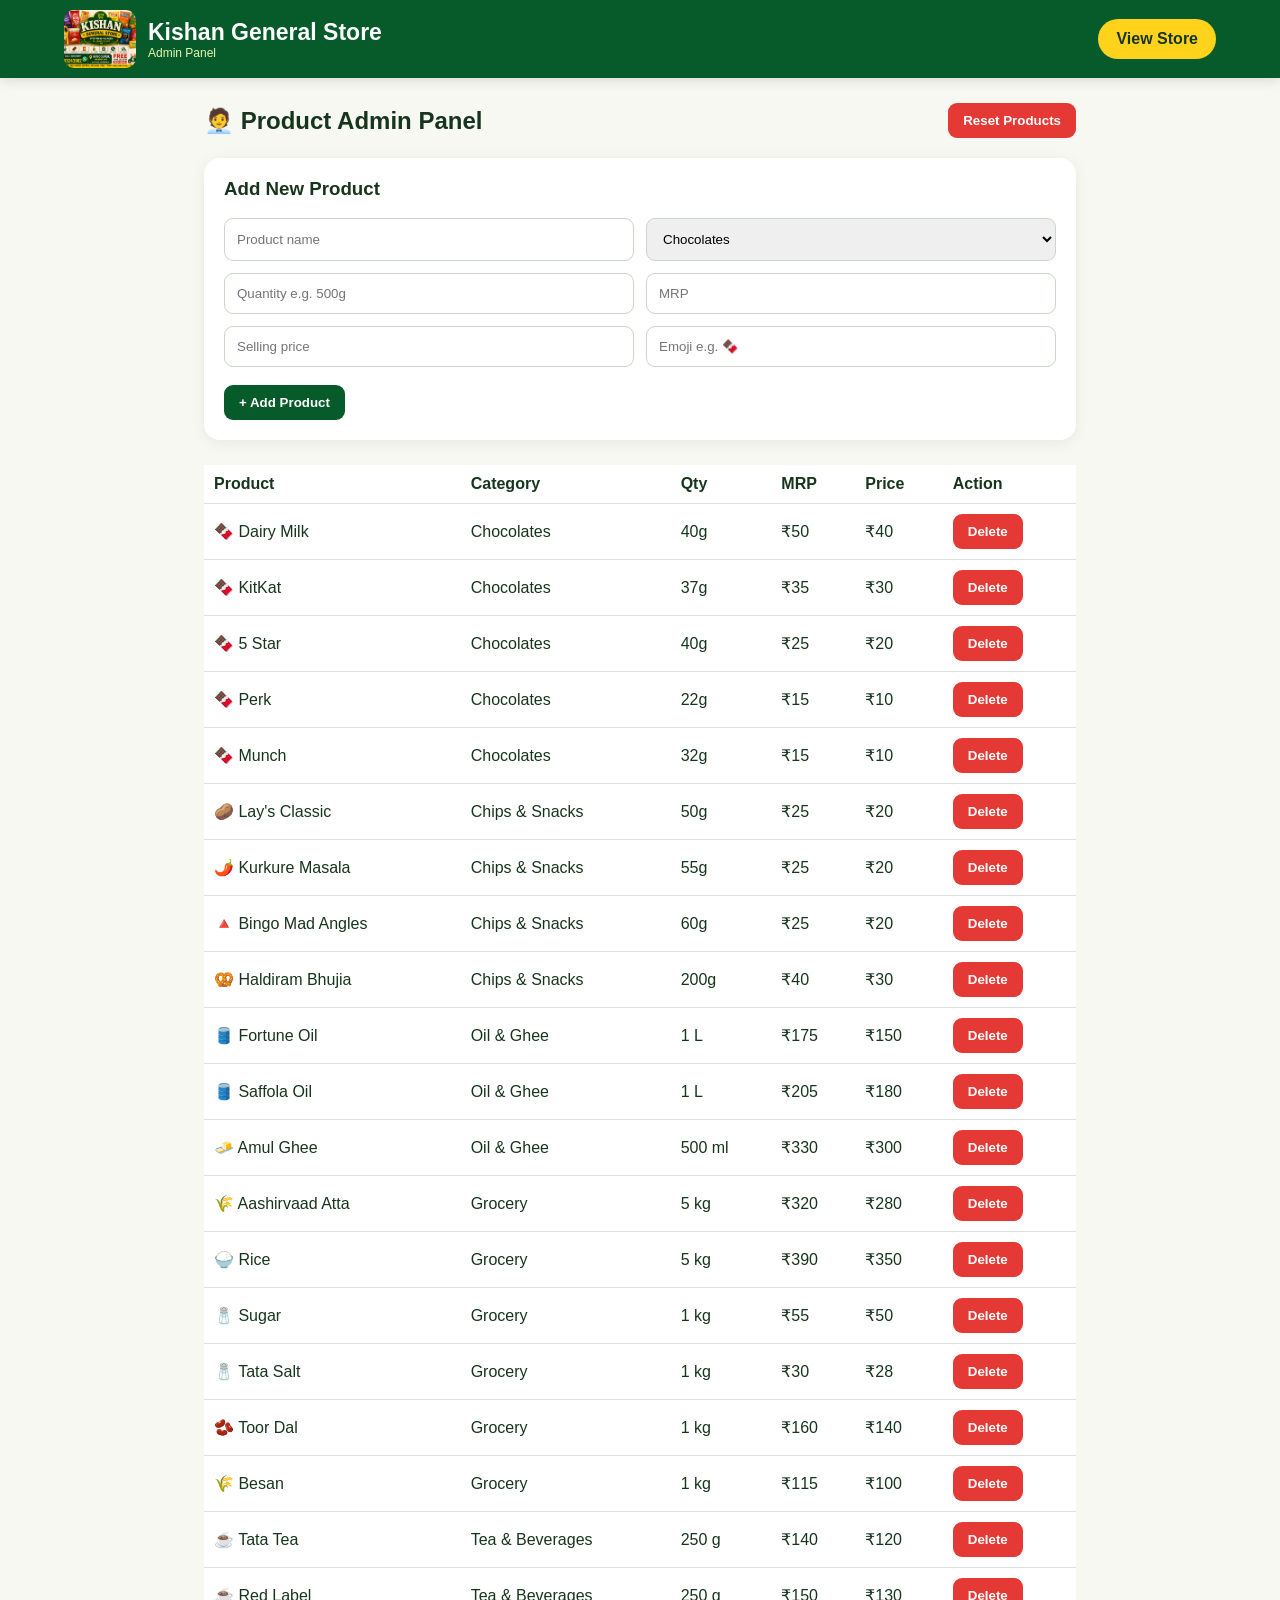
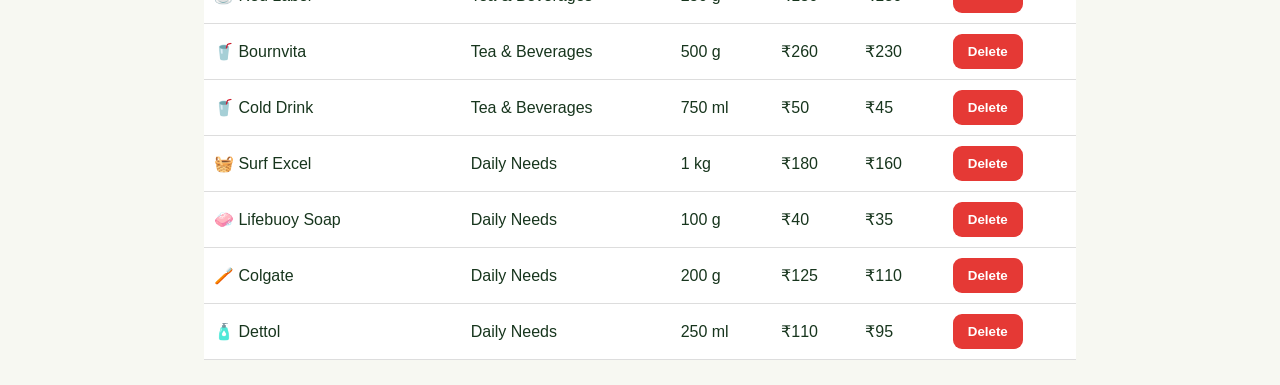
==== admin.html @ 673d18b8 "Add kishan Genral store website" ====
<!DOCTYPE html>
<html lang="en"><head><meta charset="UTF-8"><meta name="viewport" content="width=device-width,initial-scale=1.0">
<title>Kishan Store - Admin</title><link rel="stylesheet" href="style.css">
<style>
.admin{max-width:1000px;margin:auto;padding:25px 5%}.form{background:#fff;padding:20px;border-radius:16px;box-shadow:0 3px 15px #0001;margin-bottom:25px}.form-grid{display:grid;grid-template-columns:repeat(2,1fr);gap:12px}.form input,.form select{padding:12px;border:1px solid #ccd5c6;border-radius:9px}.primary,.danger{border:0;padding:10px 15px;border-radius:9px;cursor:pointer;font-weight:bold}.primary{background:#075b2a;color:#fff}.danger{background:#e53935;color:#fff}.admin-table{width:100%;border-collapse:collapse;background:#fff}.admin-table th,.admin-table td{padding:10px;border-bottom:1px solid #ddd;text-align:left}.top{display:flex;justify-content:space-between;align-items:center;margin-bottom:20px}@media(max-width:600px){.form-grid{grid-template-columns:1fr}.admin-table{font-size:12px}.admin-table th:nth-child(3),.admin-table td:nth-child(3){display:none}}
</style></head>
<body>
<header class="header"><div class="brand"><img src="assets/logo.png"><div><h1>Kishan General Store</h1><p>Admin Panel</p></div></div><a class="cart-btn" href="index.html" style="text-decoration:none">View Store</a></header>
<main class="admin">
<div class="top"><h2>🧑‍💼 Product Admin Panel</h2><button class="danger" onclick="resetProducts()">Reset Products</button></div>
<div class="form">
<h3>Add New Product</h3><br>
<div class="form-grid">
<input id="name" placeholder="Product name">
<select id="cat"><option>Chocolates</option><option>Chips & Snacks</option><option>Oil & Ghee</option><option>Grocery</option><option>Tea & Beverages</option><option>Daily Needs</option></select>
<input id="qty" placeholder="Quantity e.g. 500g">
<input id="mrp" type="number" placeholder="MRP">
<input id="price" type="number" placeholder="Selling price">
<input id="emoji" placeholder="Emoji e.g. 🍫">
</div><br><button class="primary" onclick="addProduct()">+ Add Product</button>
</div>
<table class="admin-table"><thead><tr><th>Product</th><th>Category</th><th>Qty</th><th>MRP</th><th>Price</th><th>Action</th></tr></thead><tbody id="rows"></tbody></table>
</main>
<script>
const defaults=[["Dairy Milk", "Chocolates", "40g", 50, 40, "🍫"], ["KitKat", "Chocolates", "37g", 35, 30, "🍫"], ["5 Star", "Chocolates", "40g", 25, 20, "🍫"], ["Perk", "Chocolates", "22g", 15, 10, "🍫"], ["Munch", "Chocolates", "32g", 15, 10, "🍫"], ["Lay's Classic", "Chips & Snacks", "50g", 25, 20, "🥔"], ["Kurkure Masala", "Chips & Snacks", "55g", 25, 20, "🌶️"], ["Bingo Mad Angles", "Chips & Snacks", "60g", 25, 20, "🔺"], ["Haldiram Bhujia", "Chips & Snacks", "200g", 40, 30, "🥨"], ["Fortune Oil", "Oil & Ghee", "1 L", 175, 150, "🛢️"], ["Saffola Oil", "Oil & Ghee", "1 L", 205, 180, "🛢️"], ["Amul Ghee", "Oil & Ghee", "500 ml", 330, 300, "🧈"], ["Aashirvaad Atta", "Grocery", "5 kg", 320, 280, "🌾"], ["Rice", "Grocery", "5 kg", 390, 350, "🍚"], ["Sugar", "Grocery", "1 kg", 55, 50, "🧂"], ["Tata Salt", "Grocery", "1 kg", 30, 28, "🧂"], ["Toor Dal", "Grocery", "1 kg", 160, 140, "🫘"], ["Besan", "Grocery", "1 kg", 115, 100, "🌾"], ["Tata Tea", "Tea & Beverages", "250 g", 140, 120, "☕"], ["Red Label", "Tea & Beverages", "250 g", 150, 130, "☕"], ["Bournvita", "Tea & Beverages", "500 g", 260, 230, "🥤"], ["Cold Drink", "Tea & Beverages", "750 ml", 50, 45, "🥤"], ["Surf Excel", "Daily Needs", "1 kg", 180, 160, "🧺"], ["Lifebuoy Soap", "Daily Needs", "100 g", 40, 35, "🧼"], ["Colgate", "Daily Needs", "200 g", 125, 110, "🪥"], ["Dettol", "Daily Needs", "250 ml", 110, 95, "🧴"]];
let products=JSON.parse(localStorage.getItem("kishanProducts")||"null")||defaults;
function save(){localStorage.setItem("kishanProducts",JSON.stringify(products));}
function show(){document.getElementById("rows").innerHTML=products.map((p,i)=>`<tr><td>${p[5]} ${p[0]}</td><td>${p[1]}</td><td>${p[2]}</td><td>₹${p[3]}</td><td>₹${p[4]}</td><td><button class="danger" onclick="del(${i})">Delete</button></td></tr>`).join("");}
function addProduct(){
 const name=document.getElementById("name").value.trim(),cat=document.getElementById("cat").value,qty=document.getElementById("qty").value.trim(),mrp=Number(document.getElementById("mrp").value),price=Number(document.getElementById("price").value),emoji=document.getElementById("emoji").value.trim()||"🛒";
 if(!name||!qty||!mrp||!price){alert("सभी product details भरें.");return}
 products.push([name,cat,qty,mrp,price,emoji]);save();show();
 ["name","qty","mrp","price","emoji"].forEach(id=>document.getElementById(id).value="");alert("Product add हो गया!");
}
function del(i){if(confirm("इस product को delete करें?")){products.splice(i,1);save();show();}}
function resetProducts(){if(confirm("सभी products default पर वापस करें?")){localStorage.removeItem("kishanProducts");location.reload();}}
show();
</script></body></html>
---- style.css ----
*{box-sizing:border-box;margin:0;padding:0}
body{font-family:Arial,sans-serif;background:#f7f8f2;color:#17351d}
.header{position:sticky;top:0;z-index:10;background:#075b2a;color:#fff;display:flex;align-items:center;justify-content:space-between;padding:10px 5%;box-shadow:0 2px 12px #0002}
.brand{display:flex;align-items:center;gap:12px}.brand img{width:72px;height:58px;object-fit:cover;border-radius:10px;background:#fff}.brand h1{font-size:23px}.brand p{font-size:12px;color:#e6f7b2}
.cart-btn,.shop-btn,.order-btn{border:0;border-radius:25px;padding:11px 18px;font-weight:700;cursor:pointer}.cart-btn{background:#ffd21c;color:#17351d}
.hero{padding:60px 7%;min-height:310px;display:flex;align-items:center;background:linear-gradient(120deg,#e9f8d5,#fff8d7)}
.hero h2{font-size:46px;max-width:650px}.hero h2 span{color:#e89d00}.hero p{max-width:600px;margin:15px 0 25px;line-height:1.6}.tag{background:#075b2a;color:white;padding:7px 12px;border-radius:20px;font-size:12px}.shop-btn{display:inline-block;background:#075b2a;color:white;text-decoration:none}
.controls{display:flex;gap:12px;padding:25px 5%;justify-content:center}.controls input,.controls select{width:min(500px,45%);padding:13px;border:1px solid #ccd5c6;border-radius:10px;background:white;font-size:15px}
.products{padding:10px 5% 45px;display:grid;grid-template-columns:repeat(auto-fit,minmax(190px,1fr));gap:18px}
.card{background:#fff;border-radius:16px;overflow:hidden;box-shadow:0 3px 15px #0001;padding-bottom:14px;transition:.2s}.card:hover{transform:translateY(-4px)}.pic{height:155px;background:#f1f5ea;display:flex;align-items:center;justify-content:center;font-size:65px}.card h3{font-size:17px;padding:12px 12px 4px}.cat{padding:0 12px;color:#71806f;font-size:12px}.price{padding:8px 12px;font-size:19px;font-weight:800}.add{margin:0 12px;width:calc(100% - 24px);padding:10px;border:0;border-radius:9px;background:#075b2a;color:white;cursor:pointer;font-weight:700}
footer{background:#063d1d;color:white;text-align:center;padding:30px;line-height:1.8}footer a{color:#ffe13a}
.modal{display:none;position:fixed;inset:0;background:#0008;z-index:20;align-items:center;justify-content:center}.cart-box{background:#fff;width:min(500px,92%);max-height:85vh;overflow:auto;border-radius:18px;padding:22px;position:relative}.close{position:absolute;right:15px;top:10px;border:0;background:none;font-size:30px;cursor:pointer}.cart-row{display:flex;justify-content:space-between;gap:10px;padding:12px 0;border-bottom:1px solid #ddd}.qty button{border:1px solid #ccc;background:white;padding:3px 8px}.total{font-size:21px;font-weight:bold;margin:18px 0}.order-btn{width:100%;background:#20b95c;color:white;font-size:16px}
@media(max-width:600px){.header{padding:8px 3%}.brand h1{font-size:17px}.brand p{font-size:9px}.brand img{width:55px;height:45px}.cart-btn{padding:9px 12px}.hero{padding:40px 6%}.hero h2{font-size:34px}.controls{padding:18px 4%;}.controls input,.controls select{width:50%;font-size:13px}.products{padding:8px 4% 35px;grid-template-columns:repeat(2,1fr);gap:12px}.pic{height:120px;font-size:48px}.card h3{font-size:14px}.price{font-size:17px}}

.offer{position:absolute;top:9px;right:9px;background:#e53935;color:#fff;font-size:11px;font-weight:bold;padding:5px 7px;border-radius:12px}.pic{position:relative}.prices{padding:8px 12px}.prices del{color:#888;font-size:13px;margin-right:6px}.prices strong{font-size:19px;color:#075b2a}.actions{display:flex;gap:7px;padding:0 12px}.actions button{flex:1;padding:9px;border:0;border-radius:8px;cursor:pointer;font-weight:700}.actions .add{margin:0;width:auto}.buy{background:#ffd21c;color:#17351d}
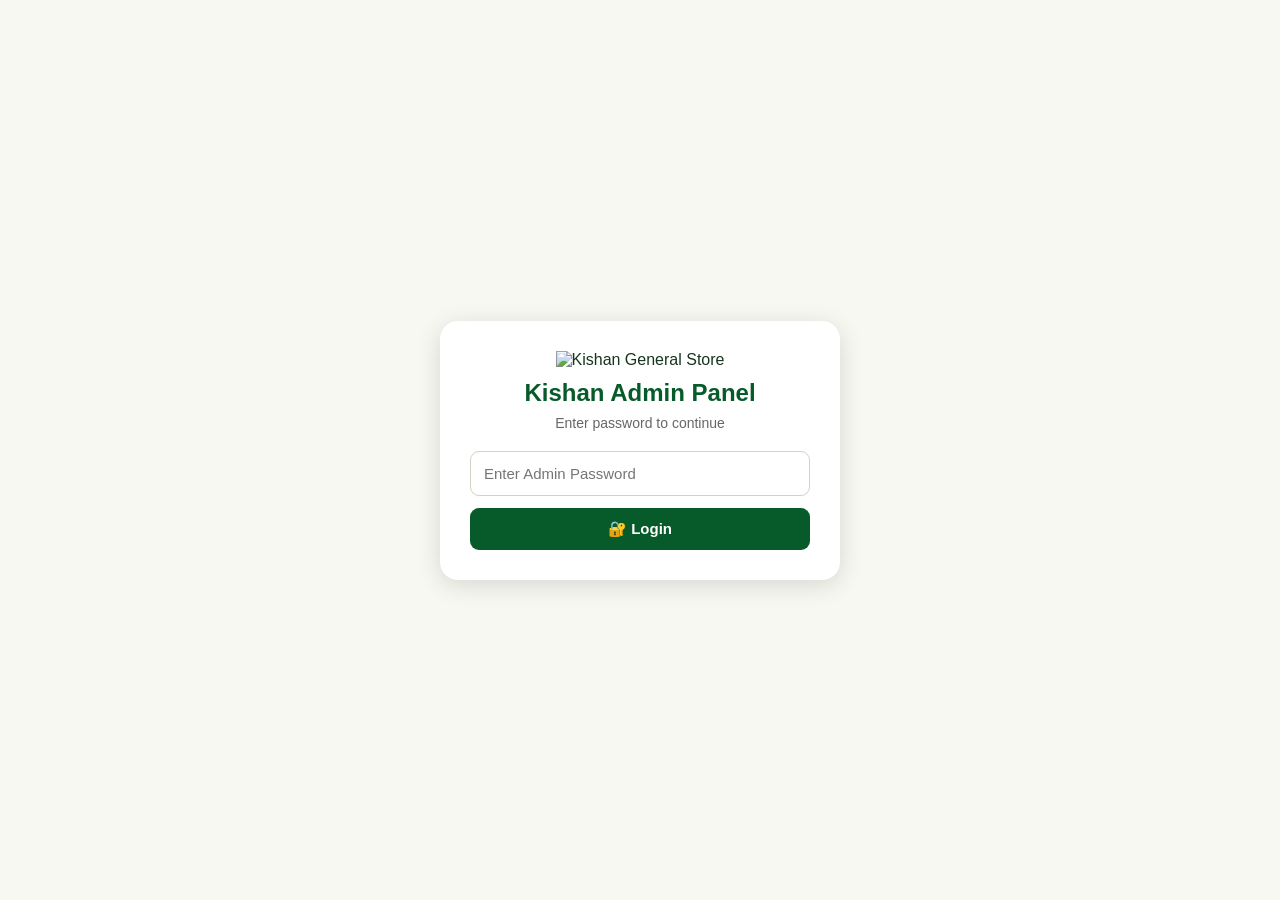
==== commit 5140dc1a: "Update store website" ====
--- a/admin.html
+++ b/admin.html
@@ -1,38 +1,757 @@
 <!DOCTYPE html>
-<html lang="en"><head><meta charset="UTF-8"><meta name="viewport" content="width=device-width,initial-scale=1.0">
-<title>Kishan Store - Admin</title><link rel="stylesheet" href="style.css">
-<style>
-.admin{max-width:1000px;margin:auto;padding:25px 5%}.form{background:#fff;padding:20px;border-radius:16px;box-shadow:0 3px 15px #0001;margin-bottom:25px}.form-grid{display:grid;grid-template-columns:repeat(2,1fr);gap:12px}.form input,.form select{padding:12px;border:1px solid #ccd5c6;border-radius:9px}.primary,.danger{border:0;padding:10px 15px;border-radius:9px;cursor:pointer;font-weight:bold}.primary{background:#075b2a;color:#fff}.danger{background:#e53935;color:#fff}.admin-table{width:100%;border-collapse:collapse;background:#fff}.admin-table th,.admin-table td{padding:10px;border-bottom:1px solid #ddd;text-align:left}.top{display:flex;justify-content:space-between;align-items:center;margin-bottom:20px}@media(max-width:600px){.form-grid{grid-template-columns:1fr}.admin-table{font-size:12px}.admin-table th:nth-child(3),.admin-table td:nth-child(3){display:none}}
-</style></head>
+<html lang="en">
+
+<head>
+  <meta charset="UTF-8">
+  <meta name="viewport" content="width=device-width, initial-scale=1.0">
+
+  <title>Kishan Store - Admin</title>
+
+  <link rel="stylesheet" href="style.css">
+
+  <style>
+
+    /* ================= PASSWORD LOGIN ================= */
+
+    .login-page{
+      min-height:100vh;
+      background:#f7f8f2;
+      display:flex;
+      align-items:center;
+      justify-content:center;
+      padding:20px;
+    }
+
+    .login-box{
+      width:100%;
+      max-width:400px;
+      background:white;
+      padding:30px;
+      border-radius:18px;
+      box-shadow:0 5px 25px #0002;
+      text-align:center;
+    }
+
+    .login-logo{
+      width:80px;
+      height:65px;
+      object-fit:contain;
+      margin-bottom:10px;
+    }
+
+    .login-box h2{
+      color:#075b2a;
+      margin-bottom:8px;
+    }
+
+    .login-box p{
+      color:#666;
+      font-size:14px;
+      margin-bottom:20px;
+    }
+
+    .password-input{
+      width:100%;
+      padding:13px;
+      border:1px solid #ccd5c6;
+      border-radius:9px;
+      font-size:15px;
+      outline:none;
+      margin-bottom:12px;
+    }
+
+    .password-input:focus{
+      border-color:#075b2a;
+    }
+
+    .login-btn{
+      width:100%;
+      border:0;
+      padding:12px;
+      border-radius:9px;
+      background:#075b2a;
+      color:white;
+      font-weight:bold;
+      cursor:pointer;
+      font-size:15px;
+    }
+
+    .login-btn:hover{
+      opacity:.9;
+    }
+
+    .wrong-password{
+      color:#e53935;
+      font-size:13px;
+      margin-top:12px;
+      display:none;
+    }
+
+
+    /* ================= ADMIN ================= */
+
+    .admin{
+      max-width:1000px;
+      margin:auto;
+      padding:25px 5%;
+    }
+
+    .form{
+      background:#fff;
+      padding:20px;
+      border-radius:16px;
+      box-shadow:0 3px 15px #0001;
+      margin-bottom:25px;
+    }
+
+    .form-grid{
+      display:grid;
+      grid-template-columns:repeat(2,1fr);
+      gap:12px;
+    }
+
+    .form input,
+    .form select{
+      padding:12px;
+      border:1px solid #ccd5c6;
+      border-radius:9px;
+    }
+
+    .primary,
+    .danger{
+      border:0;
+      padding:10px 15px;
+      border-radius:9px;
+      cursor:pointer;
+      font-weight:bold;
+    }
+
+    .primary{
+      background:#075b2a;
+      color:#fff;
+    }
+
+    .danger{
+      background:#e53935;
+      color:#fff;
+    }
+
+    .admin-table{
+      width:100%;
+      border-collapse:collapse;
+      background:#fff;
+    }
+
+    .admin-table th,
+    .admin-table td{
+      padding:10px;
+      border-bottom:1px solid #ddd;
+      text-align:left;
+    }
+
+    .top{
+      display:flex;
+      justify-content:space-between;
+      align-items:center;
+      margin-bottom:20px;
+      gap:10px;
+    }
+
+
+    /* ================= LOGOUT ================= */
+
+    .logout{
+      background:#555;
+      color:white;
+      border:0;
+      padding:10px 15px;
+      border-radius:9px;
+      cursor:pointer;
+      font-weight:bold;
+    }
+
+
+    /* ================= HIDDEN ADMIN ================= */
+
+    #adminPanel{
+      display:none;
+    }
+
+
+    /* ================= MOBILE ================= */
+
+    @media(max-width:600px){
+
+      .form-grid{
+        grid-template-columns:1fr;
+      }
+
+      .admin-table{
+        font-size:12px;
+      }
+
+      .admin-table th:nth-child(3),
+      .admin-table td:nth-child(3){
+        display:none;
+      }
+
+      .top{
+        flex-wrap:wrap;
+      }
+
+      .top h2{
+        font-size:19px;
+      }
+
+      .login-box{
+        padding:25px 20px;
+      }
+
+    }
+
+  </style>
+
+</head>
+
+
 <body>
-<header class="header"><div class="brand"><img src="assets/logo.png"><div><h1>Kishan General Store</h1><p>Admin Panel</p></div></div><a class="cart-btn" href="index.html" style="text-decoration:none">View Store</a></header>
-<main class="admin">
-<div class="top"><h2>🧑‍💼 Product Admin Panel</h2><button class="danger" onclick="resetProducts()">Reset Products</button></div>
-<div class="form">
-<h3>Add New Product</h3><br>
-<div class="form-grid">
-<input id="name" placeholder="Product name">
-<select id="cat"><option>Chocolates</option><option>Chips & Snacks</option><option>Oil & Ghee</option><option>Grocery</option><option>Tea & Beverages</option><option>Daily Needs</option></select>
-<input id="qty" placeholder="Quantity e.g. 500g">
-<input id="mrp" type="number" placeholder="MRP">
-<input id="price" type="number" placeholder="Selling price">
-<input id="emoji" placeholder="Emoji e.g. 🍫">
-</div><br><button class="primary" onclick="addProduct()">+ Add Product</button>
-</div>
-<table class="admin-table"><thead><tr><th>Product</th><th>Category</th><th>Qty</th><th>MRP</th><th>Price</th><th>Action</th></tr></thead><tbody id="rows"></tbody></table>
-</main>
-<script>
-const defaults=[["Dairy Milk", "Chocolates", "40g", 50, 40, "🍫"], ["KitKat", "Chocolates", "37g", 35, 30, "🍫"], ["5 Star", "Chocolates", "40g", 25, 20, "🍫"], ["Perk", "Chocolates", "22g", 15, 10, "🍫"], ["Munch", "Chocolates", "32g", 15, 10, "🍫"], ["Lay's Classic", "Chips & Snacks", "50g", 25, 20, "🥔"], ["Kurkure Masala", "Chips & Snacks", "55g", 25, 20, "🌶️"], ["Bingo Mad Angles", "Chips & Snacks", "60g", 25, 20, "🔺"], ["Haldiram Bhujia", "Chips & Snacks", "200g", 40, 30, "🥨"], ["Fortune Oil", "Oil & Ghee", "1 L", 175, 150, "🛢️"], ["Saffola Oil", "Oil & Ghee", "1 L", 205, 180, "🛢️"], ["Amul Ghee", "Oil & Ghee", "500 ml", 330, 300, "🧈"], ["Aashirvaad Atta", "Grocery", "5 kg", 320, 280, "🌾"], ["Rice", "Grocery", "5 kg", 390, 350, "🍚"], ["Sugar", "Grocery", "1 kg", 55, 50, "🧂"], ["Tata Salt", "Grocery", "1 kg", 30, 28, "🧂"], ["Toor Dal", "Grocery", "1 kg", 160, 140, "🫘"], ["Besan", "Grocery", "1 kg", 115, 100, "🌾"], ["Tata Tea", "Tea & Beverages", "250 g", 140, 120, "☕"], ["Red Label", "Tea & Beverages", "250 g", 150, 130, "☕"], ["Bournvita", "Tea & Beverages", "500 g", 260, 230, "🥤"], ["Cold Drink", "Tea & Beverages", "750 ml", 50, 45, "🥤"], ["Surf Excel", "Daily Needs", "1 kg", 180, 160, "🧺"], ["Lifebuoy Soap", "Daily Needs", "100 g", 40, 35, "🧼"], ["Colgate", "Daily Needs", "200 g", 125, 110, "🪥"], ["Dettol", "Daily Needs", "250 ml", 110, 95, "🧴"]];
-let products=JSON.parse(localStorage.getItem("kishanProducts")||"null")||defaults;
-function save(){localStorage.setItem("kishanProducts",JSON.stringify(products));}
-function show(){document.getElementById("rows").innerHTML=products.map((p,i)=>`<tr><td>${p[5]} ${p[0]}</td><td>${p[1]}</td><td>${p[2]}</td><td>₹${p[3]}</td><td>₹${p[4]}</td><td><button class="danger" onclick="del(${i})">Delete</button></td></tr>`).join("");}
-function addProduct(){
- const name=document.getElementById("name").value.trim(),cat=document.getElementById("cat").value,qty=document.getElementById("qty").value.trim(),mrp=Number(document.getElementById("mrp").value),price=Number(document.getElementById("price").value),emoji=document.getElementById("emoji").value.trim()||"🛒";
- if(!name||!qty||!mrp||!price){alert("सभी product details भरें.");return}
- products.push([name,cat,qty,mrp,price,emoji]);save();show();
- ["name","qty","mrp","price","emoji"].forEach(id=>document.getElementById(id).value="");alert("Product add हो गया!");
-}
-function del(i){if(confirm("इस product को delete करें?")){products.splice(i,1);save();show();}}
-function resetProducts(){if(confirm("सभी products default पर वापस करें?")){localStorage.removeItem("kishanProducts");location.reload();}}
-show();
-</script></body></html>+
+
+  <!-- ================= PASSWORD PAGE ================= -->
+
+  <div id="loginPage" class="login-page">
+
+    <div class="login-box">
+
+      <img
+        src="C:\Users\DELL 3300\Downloads\kishan.png"
+        class="login-logo"
+        alt="Kishan General Store"
+      >
+
+      <h2>Kishan Admin Panel</h2>
+
+      <p>
+        Enter password to continue
+      </p>
+
+      <input
+        type="password"
+        id="password"
+        class="password-input"
+        placeholder="Enter Admin Password"
+        onkeydown="if(event.key==='Enter') login()"
+      >
+
+      <button
+        class="login-btn"
+        onclick="login()"
+      >
+        🔐 Login
+      </button>
+
+      <div
+        id="wrongPassword"
+        class="wrong-password"
+      >
+        ❌ Wrong password
+      </div>
+
+    </div>
+
+  </div>
+
+
+
+  <!-- ================= ADMIN PANEL ================= -->
+
+  <div id="adminPanel">
+
+
+    <!-- HEADER -->
+
+    <header class="header">
+
+      <div class="brand">
+
+        <img
+          src="assets/logo.png"
+          alt="Kishan General Store"
+        >
+
+        <div>
+
+          <h1>Kishan General Store</h1>
+
+          <p>
+            Admin Panel
+          </p>
+
+        </div>
+
+      </div>
+
+
+      <div style="display:flex;gap:8px;align-items:center;">
+
+        <a
+          class="cart-btn"
+          href="index.html"
+          style="text-decoration:none"
+        >
+          View Store
+        </a>
+
+        <button
+          class="logout"
+          onclick="logout()"
+        >
+          Logout
+        </button>
+
+      </div>
+
+    </header>
+
+
+
+    <!-- ADMIN CONTENT -->
+
+    <main class="admin">
+
+
+      <div class="top">
+
+        <h2>
+           Product Admin Panel
+        </h2>
+
+        <button
+          class="danger"
+          onclick="resetProducts()"
+        >
+          Reset Products
+        </button>
+
+      </div>
+
+
+
+      <!-- ADD PRODUCT FORM -->
+
+      <div class="form">
+
+        <h3>
+          Add New Product
+        </h3>
+
+        <br>
+
+
+        <div class="form-grid">
+
+
+          <input
+            id="name"
+            placeholder="Product name"
+          >
+
+
+          <select id="cat">
+
+            <option>
+              Chocolates
+            </option>
+
+            <option>
+              Chips & Snacks
+            </option>
+
+            <option>
+              Oil & Ghee
+            </option>
+
+            <option>
+              Grocery
+            </option>
+
+            <option>
+              Tea & Beverages
+            </option>
+
+            <option>
+              Daily Needs
+            </option>
+
+          </select>
+
+
+          <input
+            id="qty"
+            placeholder="Quantity e.g. 500g"
+          >
+
+
+          <input
+            id="mrp"
+            type="number"
+            placeholder="MRP"
+          >
+
+
+          <input
+            id="price"
+            type="number"
+            placeholder="Selling price"
+          >
+
+
+          <input
+            id="emoji"
+            placeholder="Emoji e.g. 🍫"
+          >
+
+        </div>
+
+
+        <br>
+
+
+        <button
+          class="primary"
+          onclick="addProduct()"
+        >
+          + Add Product
+        </button>
+
+      </div>
+
+
+
+      <!-- PRODUCT TABLE -->
+
+      <table class="admin-table">
+
+        <thead>
+
+          <tr>
+
+            <th>
+              Product
+            </th>
+
+            <th>
+              Category
+            </th>
+
+            <th>
+              Qty
+            </th>
+
+            <th>
+              MRP
+            </th>
+
+            <th>
+              Price
+            </th>
+
+            <th>
+              Action
+            </th>
+
+          </tr>
+
+        </thead>
+
+
+        <tbody id="rows"></tbody>
+
+      </table>
+
+
+    </main>
+
+  </div>
+
+
+
+  <!-- ================= JAVASCRIPT ================= -->
+
+  <script>
+
+
+    /* ================= PASSWORD ================= */
+
+    /*
+      अपना Admin Password यहाँ बदल सकते हैं.
+    */
+
+    const ADMIN_PASSWORD = "Kishan@123";
+
+
+    function login(){
+
+      const password =
+        document.getElementById("password").value;
+
+      const wrong =
+        document.getElementById("wrongPassword");
+
+
+      if(password === ADMIN_PASSWORD){
+
+        document.getElementById("loginPage").style.display =
+          "none";
+
+        document.getElementById("adminPanel").style.display =
+          "block";
+
+        wrong.style.display = "none";
+
+        show();
+
+      }else{
+
+        wrong.style.display = "block";
+
+        document.getElementById("password").value = "";
+
+      }
+
+    }
+
+
+    function logout(){
+
+      document.getElementById("adminPanel").style.display =
+        "none";
+
+      document.getElementById("loginPage").style.display =
+        "flex";
+
+      document.getElementById("password").value = "";
+
+    }
+
+
+
+    /* ================= PRODUCTS ================= */
+
+    const defaults = [
+
+      ["Dairy Milk","Chocolates","40g",50,40,"🍫"],
+      ["KitKat","Chocolates","37g",35,30,"🍫"],
+      ["5 Star","Chocolates","40g",25,20,"🍫"],
+      ["Perk","Chocolates","22g",15,10,"🍫"],
+      ["Munch","Chocolates","32g",15,10,"🍫"],
+
+      ["Lay's Classic","Chips & Snacks","50g",25,20,"🥔"],
+      ["Kurkure Masala","Chips & Snacks","55g",25,20,"🌶️"],
+      ["Bingo Mad Angles","Chips & Snacks","60g",25,20,"🔺"],
+      ["Haldiram Bhujia","Chips & Snacks","200g",40,30,"🥨"],
+
+      ["Fortune Oil","Oil & Ghee","1 L",175,150,"🛢️"],
+      ["Saffola Oil","Oil & Ghee","1 L",205,180,"🛢️"],
+      ["Amul Ghee","Oil & Ghee","500 ml",330,300,"🧈"],
+
+      ["Aashirvaad Atta","Grocery","5 kg",320,280,"🌾"],
+      ["Rice","Grocery","5 kg",390,350,"🍚"],
+      ["Sugar","Grocery","1 kg",55,50,"🧂"],
+      ["Tata Salt","Grocery","1 kg",30,28,"🧂"],
+      ["Toor Dal","Grocery","1 kg",160,140,"🫘"],
+      ["Besan","Grocery","1 kg",115,100,"🌾"],
+
+      ["Tata Tea","Tea & Beverages","250 g",140,120,"☕"],
+      ["Red Label","Tea & Beverages","250 g",150,130,"☕"],
+      ["Bournvita","Tea & Beverages","500 g",260,230,"🥤"],
+      ["Cold Drink","Tea & Beverages","750 ml",50,45,"🥤"],
+
+      ["Surf Excel","Daily Needs","1 kg",180,160,"🧺"],
+      ["Lifebuoy Soap","Daily Needs","100 g",40,35,"🧼"],
+      ["Colgate","Daily Needs","200 g",125,110,"🪥"],
+      ["Dettol","Daily Needs","250 ml",110,95,"🧴"]
+
+    ];
+
+
+    let products =
+      JSON.parse(
+        localStorage.getItem("kishanProducts") || "null"
+      ) || defaults;
+
+
+
+    function save(){
+
+      localStorage.setItem(
+        "kishanProducts",
+        JSON.stringify(products)
+      );
+
+    }
+
+
+
+    function show(){
+
+      document.getElementById("rows").innerHTML =
+        products.map((p,i)=>`
+
+          <tr>
+
+            <td>
+              ${p[5]} ${p[0]}
+            </td>
+
+            <td>
+              ${p[1]}
+            </td>
+
+            <td>
+              ${p[2]}
+            </td>
+
+            <td>
+              ₹${p[3]}
+            </td>
+
+            <td>
+              ₹${p[4]}
+            </td>
+
+            <td>
+
+              <button
+                class="danger"
+                onclick="del(${i})"
+              >
+                Delete
+              </button>
+
+            </td>
+
+          </tr>
+
+        `).join("");
+
+    }
+
+
+
+    function addProduct(){
+
+      const name =
+        document.getElementById("name").value.trim();
+
+      const cat =
+        document.getElementById("cat").value;
+
+      const qty =
+        document.getElementById("qty").value.trim();
+
+      const mrp =
+        Number(document.getElementById("mrp").value);
+
+      const price =
+        Number(document.getElementById("price").value);
+
+      const emoji =
+        document.getElementById("emoji").value.trim()
+        || "🛒";
+
+
+      if(
+        !name ||
+        !qty ||
+        !mrp ||
+        !price
+      ){
+
+        alert(
+          "सभी product details भरें."
+        );
+
+        return;
+
+      }
+
+
+      products.push([
+        name,
+        cat,
+        qty,
+        mrp,
+        price,
+        emoji
+      ]);
+
+
+      save();
+
+      show();
+
+
+      [
+        "name",
+        "qty",
+        "mrp",
+        "price",
+        "emoji"
+      ].forEach(id=>{
+
+        document.getElementById(id).value = "";
+
+      });
+
+
+      alert(
+        "✅ Product add हो गया!"
+      );
+
+    }
+
+
+
+    function del(i){
+
+      if(
+        confirm(
+          "इस product को delete करें?"
+        )
+      ){
+
+        products.splice(i,1);
+
+        save();
+
+        show();
+
+      }
+
+    }
+
+
+
+    function resetProducts(){
+
+      if(
+        confirm(
+          "सभी products default पर वापस करें?"
+        )
+      ){
+
+        localStorage.removeItem(
+          "kishanProducts"
+        );
+
+        location.reload();
+
+      }
+
+    }
+
+  </script>
+
+</body>
+</html>
--- a/style.css
+++ b/style.css
@@ -1,15 +1,424 @@
-*{box-sizing:border-box;margin:0;padding:0}
-body{font-family:Arial,sans-serif;background:#f7f8f2;color:#17351d}
-.header{position:sticky;top:0;z-index:10;background:#075b2a;color:#fff;display:flex;align-items:center;justify-content:space-between;padding:10px 5%;box-shadow:0 2px 12px #0002}
-.brand{display:flex;align-items:center;gap:12px}.brand img{width:72px;height:58px;object-fit:cover;border-radius:10px;background:#fff}.brand h1{font-size:23px}.brand p{font-size:12px;color:#e6f7b2}
-.cart-btn,.shop-btn,.order-btn{border:0;border-radius:25px;padding:11px 18px;font-weight:700;cursor:pointer}.cart-btn{background:#ffd21c;color:#17351d}
-.hero{padding:60px 7%;min-height:310px;display:flex;align-items:center;background:linear-gradient(120deg,#e9f8d5,#fff8d7)}
-.hero h2{font-size:46px;max-width:650px}.hero h2 span{color:#e89d00}.hero p{max-width:600px;margin:15px 0 25px;line-height:1.6}.tag{background:#075b2a;color:white;padding:7px 12px;border-radius:20px;font-size:12px}.shop-btn{display:inline-block;background:#075b2a;color:white;text-decoration:none}
-.controls{display:flex;gap:12px;padding:25px 5%;justify-content:center}.controls input,.controls select{width:min(500px,45%);padding:13px;border:1px solid #ccd5c6;border-radius:10px;background:white;font-size:15px}
-.products{padding:10px 5% 45px;display:grid;grid-template-columns:repeat(auto-fit,minmax(190px,1fr));gap:18px}
-.card{background:#fff;border-radius:16px;overflow:hidden;box-shadow:0 3px 15px #0001;padding-bottom:14px;transition:.2s}.card:hover{transform:translateY(-4px)}.pic{height:155px;background:#f1f5ea;display:flex;align-items:center;justify-content:center;font-size:65px}.card h3{font-size:17px;padding:12px 12px 4px}.cat{padding:0 12px;color:#71806f;font-size:12px}.price{padding:8px 12px;font-size:19px;font-weight:800}.add{margin:0 12px;width:calc(100% - 24px);padding:10px;border:0;border-radius:9px;background:#075b2a;color:white;cursor:pointer;font-weight:700}
-footer{background:#063d1d;color:white;text-align:center;padding:30px;line-height:1.8}footer a{color:#ffe13a}
-.modal{display:none;position:fixed;inset:0;background:#0008;z-index:20;align-items:center;justify-content:center}.cart-box{background:#fff;width:min(500px,92%);max-height:85vh;overflow:auto;border-radius:18px;padding:22px;position:relative}.close{position:absolute;right:15px;top:10px;border:0;background:none;font-size:30px;cursor:pointer}.cart-row{display:flex;justify-content:space-between;gap:10px;padding:12px 0;border-bottom:1px solid #ddd}.qty button{border:1px solid #ccc;background:white;padding:3px 8px}.total{font-size:21px;font-weight:bold;margin:18px 0}.order-btn{width:100%;background:#20b95c;color:white;font-size:16px}
-@media(max-width:600px){.header{padding:8px 3%}.brand h1{font-size:17px}.brand p{font-size:9px}.brand img{width:55px;height:45px}.cart-btn{padding:9px 12px}.hero{padding:40px 6%}.hero h2{font-size:34px}.controls{padding:18px 4%;}.controls input,.controls select{width:50%;font-size:13px}.products{padding:8px 4% 35px;grid-template-columns:repeat(2,1fr);gap:12px}.pic{height:120px;font-size:48px}.card h3{font-size:14px}.price{font-size:17px}}
-
-.offer{position:absolute;top:9px;right:9px;background:#e53935;color:#fff;font-size:11px;font-weight:bold;padding:5px 7px;border-radius:12px}.pic{position:relative}.prices{padding:8px 12px}.prices del{color:#888;font-size:13px;margin-right:6px}.prices strong{font-size:19px;color:#075b2a}.actions{display:flex;gap:7px;padding:0 12px}.actions button{flex:1;padding:9px;border:0;border-radius:8px;cursor:pointer;font-weight:700}.actions .add{margin:0;width:auto}.buy{background:#ffd21c;color:#17351d}
+*{
+  box-sizing:border-box;
+  margin:0;
+  padding:0;
+}
+
+body{
+  font-family:Arial,sans-serif;
+  background:#f7f8f2;
+  color:#17351d;
+}
+
+/* ================= HEADER ================= */
+
+.header{
+  position:sticky;
+  top:0;
+  z-index:10;
+  background:#075b2a;
+  color:#fff;
+  display:flex;
+  align-items:center;
+  justify-content:space-between;
+  padding:10px 5%;
+  box-shadow:0 2px 12px #0002;
+}
+
+.brand{
+  display:flex;
+  align-items:center;
+  gap:12px;
+}
+
+.brand img{
+  width:72px;
+  height:58px;
+  object-fit:contain;
+  border-radius:10px;
+  
+}
+
+.brand h1{
+  font-size:23px;
+}
+
+.brand p{
+  font-size:12px;
+  color:#e6f7b2;
+}
+
+.cart-btn,
+.shop-btn,
+.order-btn{
+  border:0;
+  border-radius:25px;
+  padding:11px 18px;
+  font-weight:700;
+  cursor:pointer;
+}
+
+.cart-btn{
+  background:#ffd21c;
+  color:#17351d;
+}
+
+/* ================= HERO ================= */
+
+.hero{
+  padding:60px 7%;
+  min-height:310px;
+  display:flex;
+  align-items:center;
+  background:linear-gradient(120deg,#e9f8d5,#fff8d7);
+}
+
+.hero h2{
+  font-size:46px;
+  max-width:650px;
+}
+
+.hero h2 span{
+  color:#e89d00;
+}
+
+.hero p{
+  max-width:600px;
+  margin:15px 0 25px;
+  line-height:1.6;
+}
+
+.tag{
+  background:#075b2a;
+  color:white;
+  padding:7px 12px;
+  border-radius:20px;
+  font-size:12px;
+}
+
+.shop-btn{
+  display:inline-block;
+  background:#075b2a;
+  color:white;
+  text-decoration:none;
+}
+
+/* ================= SEARCH ================= */
+
+.controls{
+  display:flex;
+  gap:12px;
+  padding:25px 5%;
+  justify-content:center;
+}
+
+.controls input,
+.controls select{
+  width:min(500px,45%);
+  padding:13px;
+  border:1px solid #ccd5c6;
+  border-radius:10px;
+  background:white;
+  font-size:15px;
+}
+
+/* ================= PRODUCTS ================= */
+
+.products{
+  padding:10px 5% 45px;
+  display:grid;
+  grid-template-columns:repeat(auto-fit,minmax(190px,1fr));
+  gap:18px;
+}
+
+.card{
+  background:#fff;
+  border-radius:16px;
+  overflow:hidden;
+  box-shadow:0 3px 15px #0001;
+  padding-bottom:14px;
+  transition:.2s;
+}
+
+.card:hover{
+  transform:translateY(-4px);
+}
+
+.pic{
+  height:155px;
+  background:#f1f5ea;
+  display:flex;
+  align-items:center;
+  justify-content:center;
+  font-size:65px;
+  position:relative;
+}
+
+.card h3{
+  font-size:17px;
+  padding:12px 12px 4px;
+}
+
+.cat{
+  padding:0 12px;
+  color:#71806f;
+  font-size:12px;
+}
+
+/* ================= PRICE ================= */
+
+.prices{
+  padding:8px 12px;
+}
+
+.prices del{
+  color:#888;
+  font-size:13px;
+  margin-right:6px;
+}
+
+.prices strong{
+  font-size:19px;
+  color:#075b2a;
+}
+
+/* ================= OFFER ================= */
+
+.offer{
+  position:absolute;
+  top:9px;
+  right:9px;
+  background:#e53935;
+  color:#fff;
+  font-size:11px;
+  font-weight:bold;
+  padding:5px 7px;
+  border-radius:12px;
+}
+
+/* ================= BUTTONS ================= */
+
+.actions{
+  display:flex;
+  gap:6px;
+  padding:0 12px;
+}
+
+/* Small Add to Cart / Buy Now buttons */
+
+.actions button{
+  flex:1;
+  height:32px;
+  padding:0 5px;
+  border:none;
+  border-radius:7px;
+  cursor:pointer;
+  font-size:11px;
+  font-weight:700;
+  white-space:nowrap;
+}
+
+/* Add to Cart */
+
+.actions .add{
+  margin:0;
+  width:auto;
+  background:#075b2a;
+  color:white;
+}
+
+/* Buy Now */
+
+.actions .buy{
+  background:#ffd21c;
+  color:#17351d;
+}
+
+/* Hover */
+
+.actions button:hover{
+  opacity:.88;
+}
+
+/* ================= FOOTER ================= */
+
+footer{
+  background:#063d1d;
+  color:white;
+  text-align:center;
+  padding:30px;
+  line-height:1.8;
+}
+
+footer a{
+  color:#ffe13a;
+}
+
+/* ================= CART ================= */
+
+.modal{
+  display:none;
+  position:fixed;
+  inset:0;
+  background:#0008;
+  z-index:20;
+  align-items:center;
+  justify-content:center;
+}
+
+.cart-box{
+  background:#fff;
+  width:min(500px,92%);
+  max-height:85vh;
+  overflow:auto;
+  border-radius:18px;
+  padding:22px;
+  position:relative;
+}
+
+.close{
+  position:absolute;
+  right:15px;
+  top:10px;
+  border:0;
+  background:none;
+  font-size:30px;
+  cursor:pointer;
+}
+
+.cart-row{
+  display:flex;
+  justify-content:space-between;
+  gap:10px;
+  padding:12px 0;
+  border-bottom:1px solid #ddd;
+}
+
+.qty button{
+  border:1px solid #ccc;
+  background:white;
+  padding:3px 8px;
+}
+
+.total{
+  font-size:21px;
+  font-weight:bold;
+  margin:18px 0;
+}
+
+.order-btn{
+  width:100%;
+  background:#20b95c;
+  color:white;
+  font-size:16px;
+}
+
+/* ================= MOBILE ================= */
+
+@media(max-width:600px){
+
+  .header{
+    padding:8px 3%;
+  }
+
+  .brand{
+    gap:7px;
+  }
+
+  .brand h1{
+    font-size:17px;
+  }
+
+  .brand p{
+    font-size:9px;
+  }
+
+  .brand img{
+    width:55px;
+    height:45px;
+  }
+
+  .cart-btn{
+    padding:9px 12px;
+    font-size:12px;
+  }
+
+  /* Hero */
+
+  .hero{
+    padding:40px 6%;
+  }
+
+  .hero h2{
+    font-size:34px;
+  }
+
+  /* Search */
+
+  .controls{
+    padding:18px 4%;
+  }
+
+  .controls input,
+  .controls select{
+    width:50%;
+    font-size:13px;
+  }
+
+  /* Product grid */
+
+  .products{
+    padding:8px 4% 35px;
+    grid-template-columns:repeat(2,1fr);
+    gap:12px;
+  }
+
+  .pic{
+    height:120px;
+    font-size:48px;
+  }
+
+  .card h3{
+    font-size:14px;
+  }
+
+  .cat{
+    font-size:10px;
+    padding:0 8px;
+  }
+
+  .prices{
+    padding:6px 8px;
+  }
+
+  .prices del{
+    font-size:11px;
+  }
+
+  .prices strong{
+    font-size:16px;
+  }
+
+  /* Mobile Buttons */
+
+  .actions{
+    gap:4px;
+    padding:0 8px;
+  }
+
+  .actions button{
+    height:29px;
+    padding:0 3px;
+    font-size:9px;
+    border-radius:6px;
+  }
+
+  /* Offer */
+
+  .offer{
+    top:7px;
+    right:7px;
+    font-size:9px;
+    padding:4px 6px;
+  }
+}
